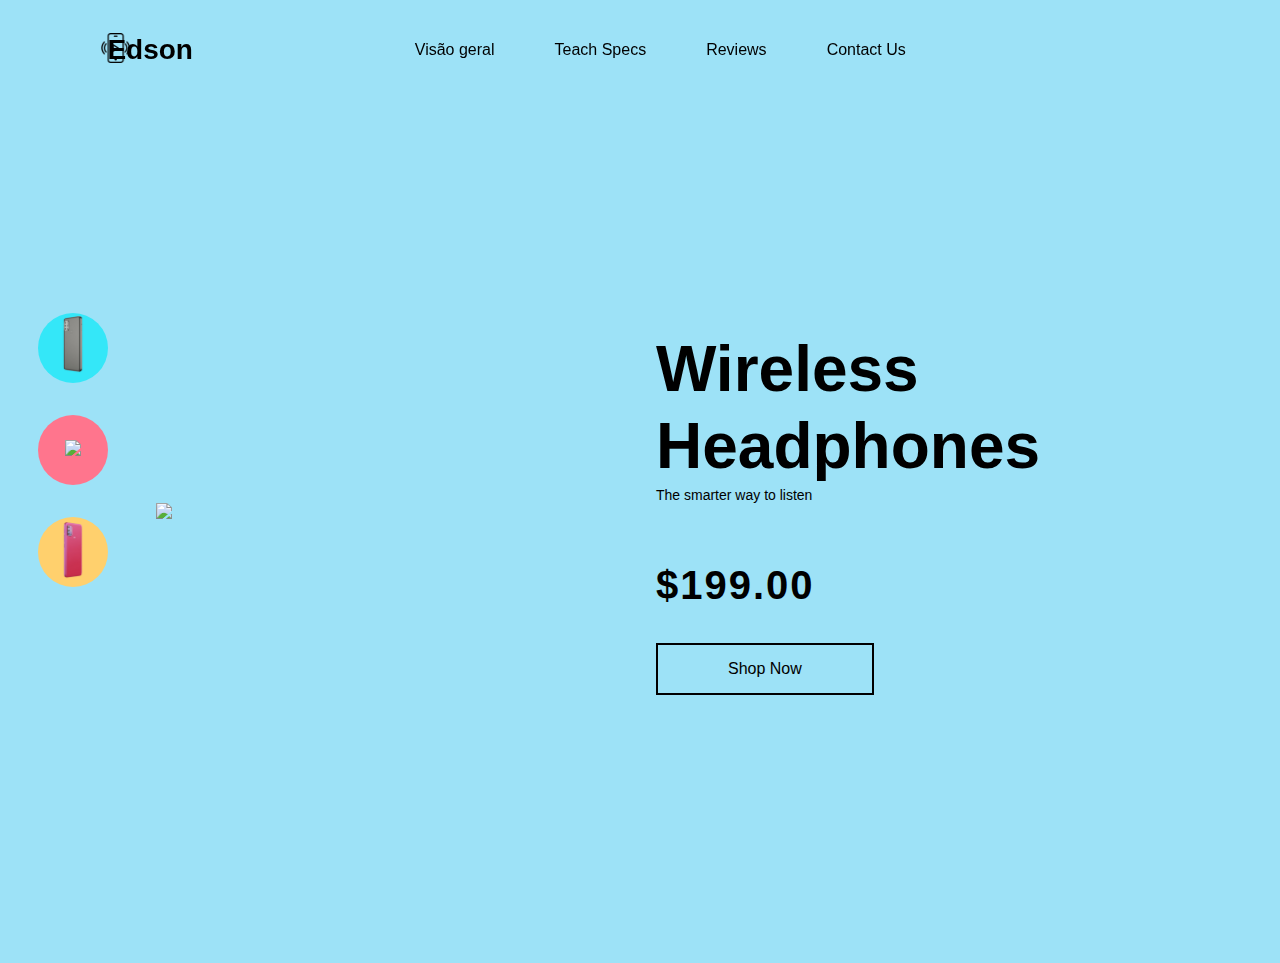
==== index.html @ 3ec997ce "projeto-integrador" ====
<!DOCTYPE html>
<html lang="pt-br">
<head>
    <meta charset="UTF-8">
    <meta http-equiv="X-UA-Compatible" content="IE=edge">
    <meta name="viewport" content="width=device-width, initial-scale=1.0">
    <title>Projeto Integrador </title>
    <link rel="stylesheet" href="style.css">
</head>
<body>
    <img src="img/smartphone.png" class="icon">
    <header>
        <a href="#" class="logo"><i class='bx bx-headphone'></i>Edson</a>

        <ul class="navegação">
            <li><a href="#">Visão geral</a></li>
            <li><a href="#">Teach Specs</a></li>
            <li><a href="#">Reviews</a></li>
            <li><a href="#">Contact Us</a></li>
        </ul><!--navegação-->

        <div class="header-icons">
            <i class='bx bx-cart'></i>
            <div id="menu"><i class='bx bx-menu'></i></div>
        </div><!--header-icons-->
    </header>

    <section class="home">
        <div class="home-img">
            <img src="product1.png" class="one">
        </div><!--home-img-->

        <div class="home-text">

            <h1>Wireless <br> Headphones</h1>
            <h5>The smarter way to listen</h5>
            <h3>$199.00</h3>
            <a href="#" class="btn">Shop Now</a>
            
        </div><!--home-text-->
    </section><!--home-->


    <div class="main">
        <div class="row">
            <li><img src="img/cel-cinza.png" onclick="slider('img/cel-cinza.png')"></li>
        </div><!--row-->

        <div class="row2">
            <li><img src="main2.png" onclick="slider('product2.png')"></li>
        </div><!--row2-->

        <div class="row3">
            <li><img src="img/cel-rosa.png" onclick="slider('img/cel-rosa.png')"></li>
        </div><!--row3-->
    </div><!--main-->





     
  
    <script>
        function slider (anything){
            document.querySelector ('.one') .src = anything;
        };

       let menu = document.querySelector ('#menu-icon');
       let navbar = document.querySelector ('.navbar');

       menu.onclick = () => {
        menu.classList.toggle ('bx-x');
        navbar.classList.toggle ('open');
       }
    </script>
    
</body>
</html>
---- style.css ----
*{
    margin: 0;
    padding: 0;
    box-sizing: border-box;
    font-family: 'Poppins', sans-serif;
    text-decoration: none;
    list-style: none;
}
.icon{
    width: 30px;
    margin-left: 100px;
    margin-top: 33px;
    display: flex;
}

:root{
    --bg-color:var(--bg-color) #82b6f7;
    --tex-color: #000000;
    --main-color: #34e7f8;
    --other-color: #000000;
    --h1-font: 4rem;
    --p-font: 1rem;
}


body{
    background-color:#9de2f7 ;
    color: var(--tex-color);
}



header{
    position: fixed;
    width: 100%;
    top: 0;
    right: 0;
    z-index: 1000;
    display: flex;
    align-items: center;
    justify-content: space-between;
    padding: 30px 8%;

}


.logo{
    display: flex;
    align-items: center;
    color: var(--tex-color);
    font-size: 28px;
    font-weight: bold;
}

.logo i{
    color: var(--main-color);
    font-size: 32px;
    margin-right: 5px;
}

.navegação{
    display: flex;
}

.navegação a{
    color: var(--other-color);
    font-size: var(--p-font);
    font-weight: 500;
    margin: 0 30px;
    transition: a .55s ease;
}

.navegação a:hover{
    color: var(--main-color);

}


.header-icons{
    display: flex;
    align-items: center;
}

#menu{
    font-size: 35px;
    color: var(--tex-color);
    z-index: 10001;
    cursor: pointer;
}

.header-icons i{
    margin-right: 25px;
    font-size: 28px;
    cursor: pointer;
    transition: all .5s ease;
}

.header-icons i:hover{
    transform: translateY(-5px);
    color: var(--main-color);
}


.section{

    padding: 0 15%;
}
.home{
    position: relative;
    height: 100vh;
    width: 100%;
    display: grid;
    grid-template-columns: repeat(2, 1fr);
    align-items: center;
    gap: 2rem;
}

.home-text h1{
    font-size: var(--h1-font);
    line-height: 1.2;
    margin-bottom: 2px;
}

.home-text h5{
    color: #000000;
    font-size: 14px;
    font-weight: 400;
    margin-bottom: 60px;
}

.home-text h3{
    font-size: 40px;
    font-weight: 700;
    letter-spacing: 2px;
    margin-bottom: 35px;
}


.home-img img{
    max-width: 100%;
    width: 28rem;
    height: auto;
    margin-left: 25%;
}


.btn{
    display: inline-block;
    padding: 15px 70px;
    font-size: 16px;
    font-weight: 500;
    background: transparent;
    border: solid 2px var(--tex-color);
    transition: all.55 ease;
    color: #000000;
}

.btn:hover{
    background: var(--tex-color);
    border: 2px solid var(--tex-color);
    color: #000000;
}

.main{
    position: absolute;
    top: 50%;
    left: 3%;
    transform: translateY(-50%);
    display: flex;
    flex-direction: column;
    justify-content: center;
    align-items: center;
    gap: 2rem;
}

.main li img{
    width: 30px;
    height: auto;
    max-width: 100%;
}

.row{
    background: var(--main-color);
    height: 70px;
    width: 70px;
    border-radius: 50%;
    justify-content: center;
    transition: all.55s ease;
    cursor: pointer;
    display: inline-flex;
}

.row:hover {
    transform: translateY(-8px);

}

.row2{
    background: #ff758d;
    height: 70px;
    width: 70px;
    border-radius: 50%;
    display: inline-flex;
    align-items: center;
    justify-content: center;
    transition: all.55s ease;
    cursor: pointer;
}

.row2:hover{
    transform: translateY(-8px);
}

.row3{
    background: #ffd06d;
    height: 70px;
    width: 70px;
    border-radius: 50%;
    display: inline-flex;
    align-items: center;
    justify-content: center;
    transition: all.55s ease;
    cursor: pointer;

}

.row3:hover{
    transform: translateY(-8px);
}
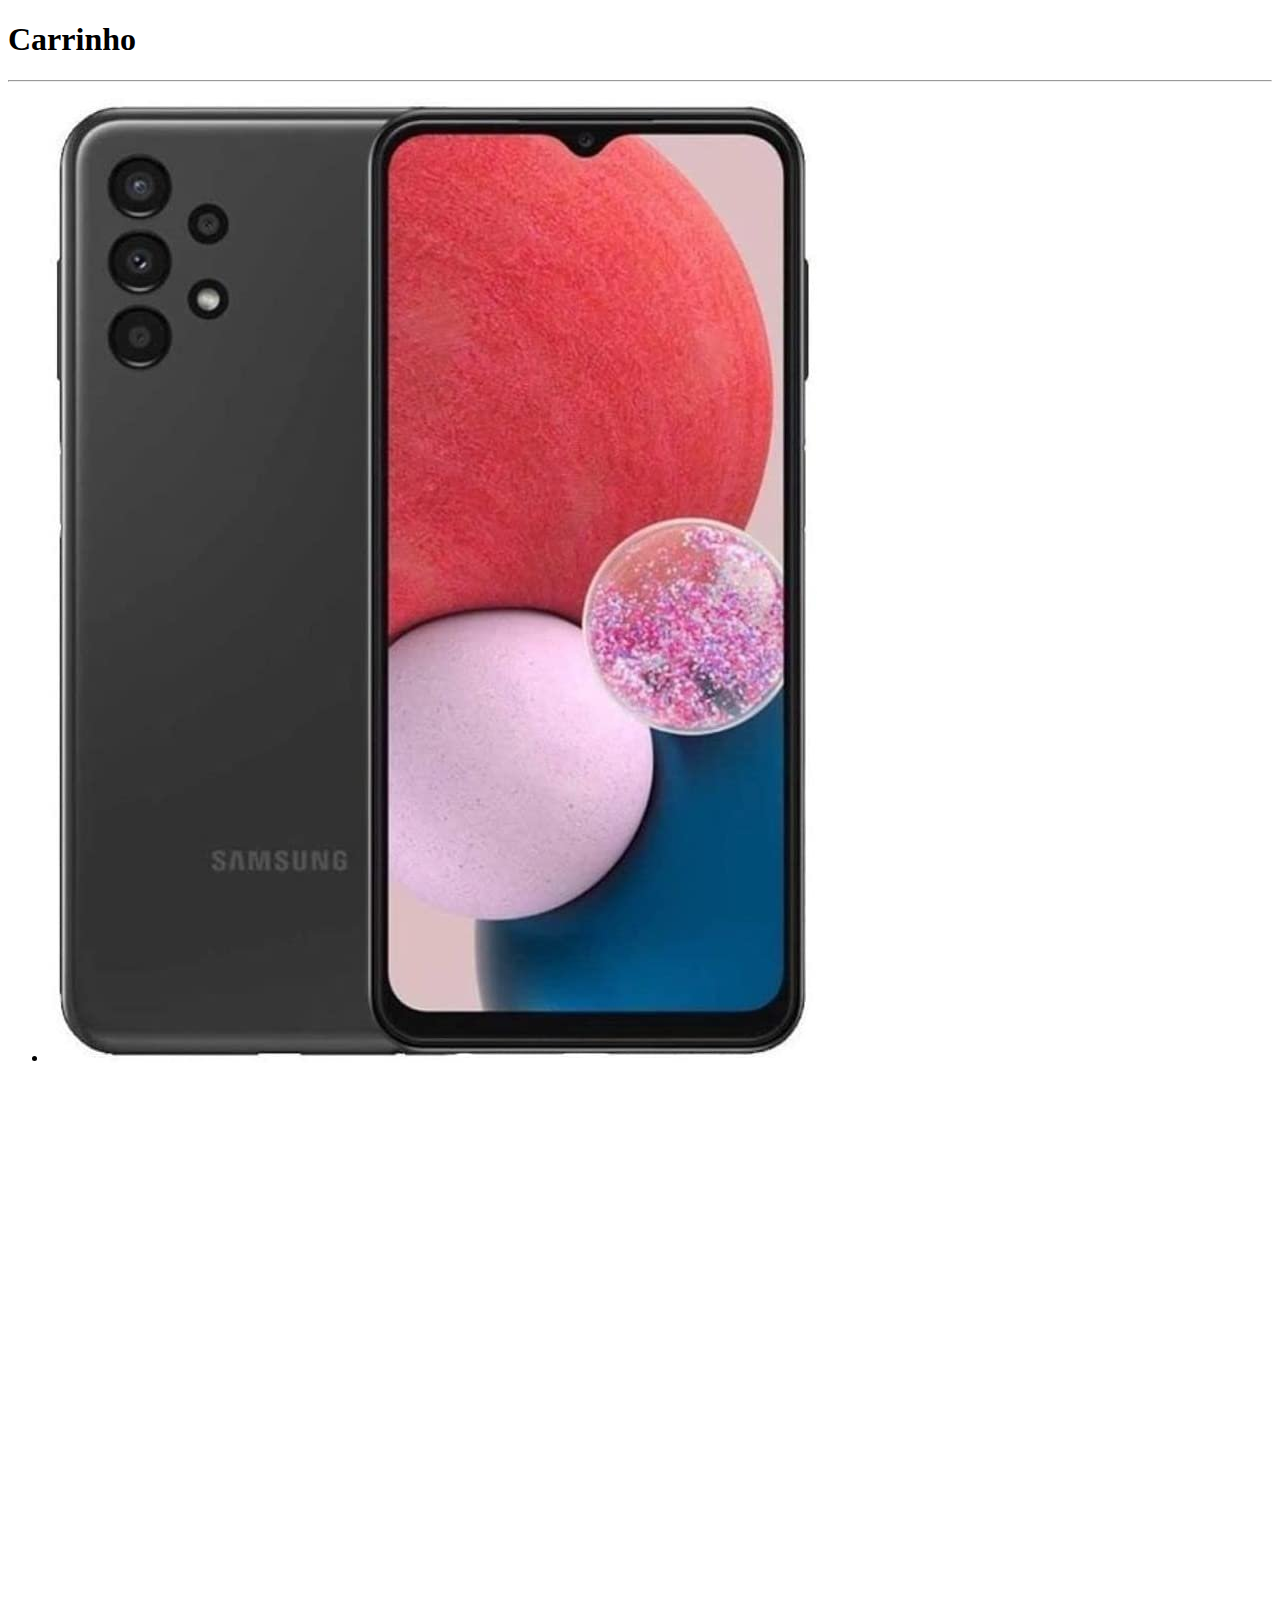
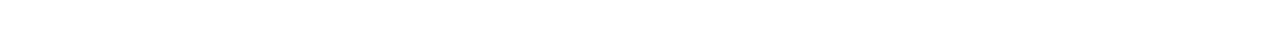
==== commit 05a53404: "continuação do projeto" ====
--- a/index.html
+++ b/index.html
@@ -1,79 +1,45 @@
 <!DOCTYPE html>
 <html lang="pt-br">
+
 <head>
-    <meta charset="UTF-8">
-    <meta http-equiv="X-UA-Compatible" content="IE=edge">
-    <meta name="viewport" content="width=device-width, initial-scale=1.0">
-    <title>Projeto Integrador </title>
-    <link rel="stylesheet" href="style.css">
-</head>
-<body>
-    <img src="img/smartphone.png" class="icon">
-    <header>
-        <a href="#" class="logo"><i class='bx bx-headphone'></i>Edson</a>
-
-        <ul class="navegação">
-            <li><a href="#">Visão geral</a></li>
-            <li><a href="#">Teach Specs</a></li>
-            <li><a href="#">Reviews</a></li>
-            <li><a href="#">Contact Us</a></li>
-        </ul><!--navegação-->
-
-        <div class="header-icons">
-            <i class='bx bx-cart'></i>
-            <div id="menu"><i class='bx bx-menu'></i></div>
-        </div><!--header-icons-->
-    </header>
-
-    <section class="home">
-        <div class="home-img">
-            <img src="product1.png" class="one">
-        </div><!--home-img-->
-
-        <div class="home-text">
-
-            <h1>Wireless <br> Headphones</h1>
-            <h5>The smarter way to listen</h5>
-            <h3>$199.00</h3>
-            <a href="#" class="btn">Shop Now</a>
-            
-        </div><!--home-text-->
-    </section><!--home-->
+    <meta charset="utf-8">
+    <meta name="viewport" content="width=device-width, initial-scale=1 ">
+    <link rel="stylesheet" href="/node_modules/bootstrap/dist/css/bootstrap.css">
+    <title>MobileMasters :: Carrinho </title>
 
 
-    <div class="main">
-        <div class="row">
-            <li><img src="img/cel-cinza.png" onclick="slider('img/cel-cinza.png')"></li>
-        </div><!--row-->
+</head>
 
-        <div class="row2">
-            <li><img src="main2.png" onclick="slider('product2.png')"></li>
-        </div><!--row2-->
+<body style="min-width:372px;">
+    <nav class="navbar navbar-expand-lg navbar-dark bg-danger bprder-bottom shadow-sm mb-3">
+    </nav>
+    <main>
+        <div class="container">
+            <h1>Carrinho</h1>
+            <hr>
+            <ul class="list-group mb-3">
+                <li class="list-group-item py-3">
+                    <div class="row g-3">
+                        <div class="col-4 col-md-3 col-lg-2">
+                            <a href="#">
+                                <img src="/img/cel-samsung.jpg" class="img-trumbnail">
+                            </a>
+                        </div>
+                    </div>
+                    <div>
 
-        <div class="row3">
-            <li><img src="img/cel-rosa.png" onclick="slider('img/cel-rosa.png')"></li>
-        </div><!--row3-->
-    </div><!--main-->
+                    </div>
+                    <div>
 
+                    </div>
+                </li>
+            </ul>
+        </div>
+    </main>
+<div style="height: 273px;" class="d-block d-md-none"></div>
+<div style="height: 153px;" class="d-none d-md-block d-lg-none"></div>
+<div style="height: 129px;" class="d-none d-lg-block"></div>
 
+</body>
 
-
-
-     
-  
-    <script>
-        function slider (anything){
-            document.querySelector ('.one') .src = anything;
-        };
-
-       let menu = document.querySelector ('#menu-icon');
-       let navbar = document.querySelector ('.navbar');
-
-       menu.onclick = () => {
-        menu.classList.toggle ('bx-x');
-        navbar.classList.toggle ('open');
-       }
-    </script>
-    
-</body>
 </html>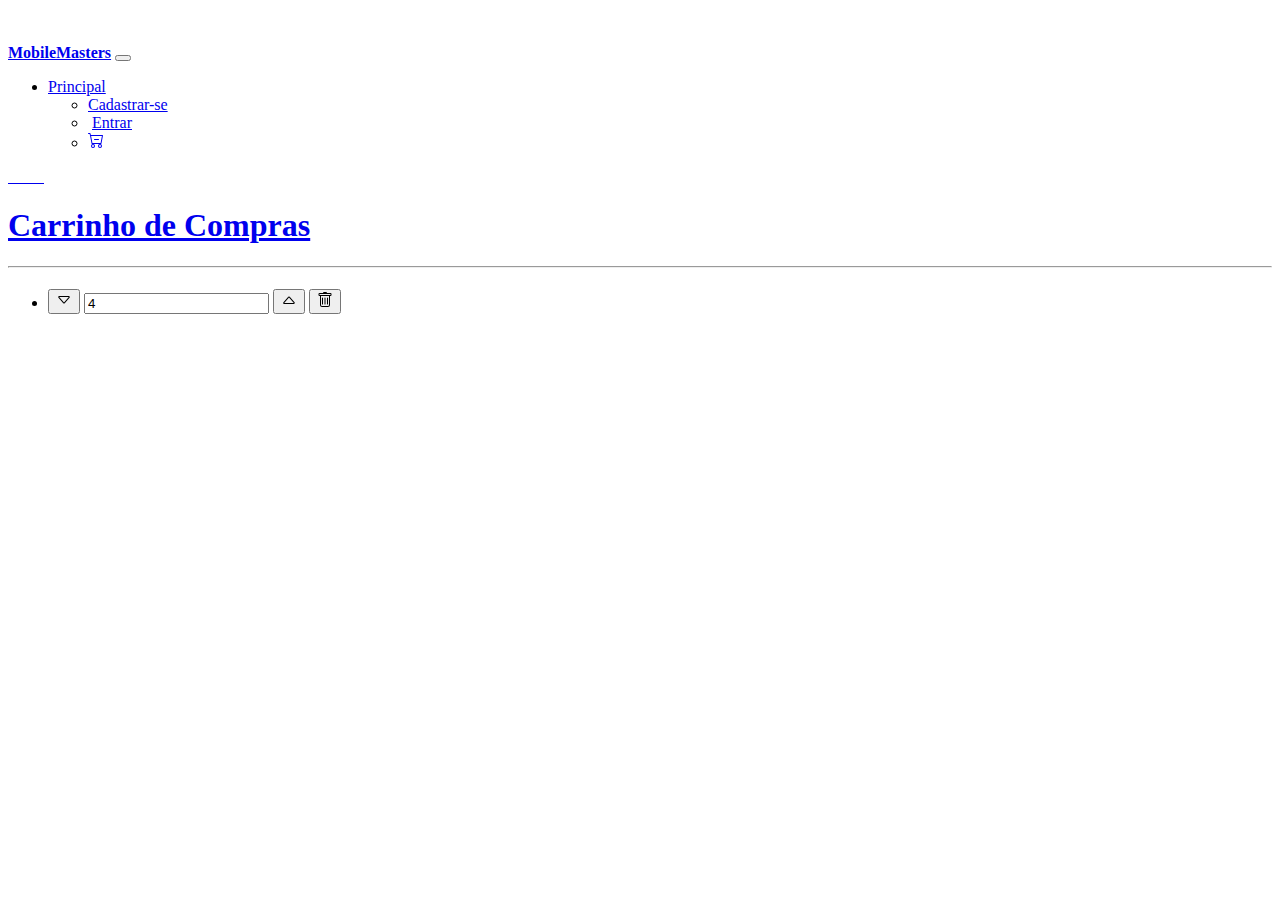
==== commit 8d420772: "continuação" ====
--- a/index.html
+++ b/index.html
@@ -1,45 +1,104 @@
-<!DOCTYPE html>
+<!doctype html>
+
 <html lang="pt-br">
 
-<head>
-    <meta charset="utf-8">
-    <meta name="viewport" content="width=device-width, initial-scale=1 ">
-    <link rel="stylesheet" href="/node_modules/bootstrap/dist/css/bootstrap.css">
-    <title>MobileMasters :: Carrinho </title>
 
 
+<head>
+     
+    <meta charset="utf-8">  
+    <meta name="viewport" content="width=device-width, initial-scale=1">
+    <link href="https://cdn.jsdelivr.net/npm/bootstrap@5.3.0-alpha3/dist/css/bootstrap.min.css" rel="stylesheet"
+        integrity="sha384-KK94CHFLLe+nY2dmCWGMq91rCGa5gtU4mk92HdvYe+M/SXH301p5ILy+dN9+nJOZ" crossorigin="anonymous">
+    <link rel="shortcut icon" href="img/banana-favicon.png" type="image/x-icon">
+         <title>Carrinho de Compras</title>
 </head>
 
 <body style="min-width:372px;">
-    <nav class="navbar navbar-expand-lg navbar-dark bg-danger bprder-bottom shadow-sm mb-3">
+         <nav class="navbar navbar-expand-lg navbar-dark bg-danger border-bottom shadow-sm mb-3">
+                  <div class="container">
+            <a href="#" class="navbar-brand"><strong>MobileMasters</strong></a>
+            <button class="navbar-toggler" type="button" data-bs-toggle="collapse" data-bs-target=".navbar-collapse">
+                <span class="navbar-toggler-icon"></span>
+            </button>
+            <div class="navbar-collapse collapse">
+                <ul class="navbar-nav flex-grow-1">
+                    <li class="nav-item">
+                        <a href="index.php" class="nav-link text-white">Principal</a>
+                    </li>
+                    <div class="align-self-end">
+                        <ul class="navbar-nav">
+                            <li class="nav-item">
+                                <a href="#" class="nav-link text-white">Cadastrar-se</a>
+                            </li>
+                            <li class="nav-item">
+                                 <a href="#" class="nav-link text-white">Entrar</a>
+                            </li>
+                            <li class="nav-item">
+                                <a href="#" class="nav-link text-white">
+                                    <svg xmlns="http://www.w3.org/2000/svg" width="16" height="16" fill="currentColor"
+                                        class="bi bi-cart-dash text-whitgh" viewBox="0 0 16 16">
+                                        <path d="M6.5 7a.5.5 0 0 0 0 1h4a.5.5 0 0 0 0-1h-4z" />
+                                        <path
+                                            d="M.5 1a.5.5 0 0 0 0 1h1.11l.401 1.607 1.498 7.985A.5.5 0 0 0 4 12h1a2 2 0 1 0 0 4 2 2 0 0 0 0-4h7a2 2 0 1 0 0 4 2 2 0 0 0 0-4h1a.5.5 0 0 0 .491-.408l1.5-8A.5.5 0 0 0 14.5 3H2.89l-.405-1.621A.5.5 0 0 0 2 1H.5zm3.915 10L3.102 4h10.796l-1.313 7h-8.17zM6 14a1 1 0 1 1-2 0 1 1 0 0 1 2 0zm7 0a1 1 0 1 1-2 0 1 1 0 0 1 2 0z" />
+                                    </svg>
+                            </li>
+                        </ul>
+                    </div>
+            </div>
+        </div>
     </nav>
     <main>
-        <div class="container">
-            <h1>Carrinho</h1>
+
+                  <div class="container">
+            <h1>Carrinho de Compras</h1>
             <hr>
             <ul class="list-group mb-3">
                 <li class="list-group-item py-3">
+
                     <div class="row g-3">
-                        <div class="col-4 col-md-3 col-lg-2">
-                            <a href="#">
-                                <img src="/img/cel-samsung.jpg" class="img-trumbnail">
-                            </a>
+
+                        <div class="col-4 col-md-3 col-lg-2"></div>
+                    </div>
+
+                    <div class="col-8 col-md-9 col-lg-7 col-xl-8 text-left align-self-center">
+
+                        <h4 class="text-decoration-none text-danger">
+                            <b><a href="" class="text-decoration-none text-danger"></a></b>
+                        </h4>
+                    </div>
+                    <div
+                        class="col-6 offset-6 col-sm-6 col-md-4 offset-md-8 col-lg-3 offset-lg-0 col-xl-2 align-self-center mt-3">
+
+                        <div class="input-group">
+
+                            <button type="button" class="btn btn-outline-dark btn-sm">
+                                <svg xmlns="http://www.w3.org/2000/svg" width="16" height="16" fill="currentColor"
+                                    class="bi bi-caret-down" viewBox="0 0 16 16">
+                                    <path
+                                        d="M3.204 5h9.592L8 10.481 3.204 5zm-.753.659 4.796 5.48a1 1 0 0 0 1.506 0l4.796-5.48c.566-.647.106-1.659-.753-1.659H3.204a1 1 0 0 0-.753 1.659z" />
+                                </svg>
+                            </button>
+                            <input type="text" class="form-control text-center border-dark" value="4">
+                            <button type="button" class="btn btn-outline-dark btn-sm">
+                                <svg xmlns="http://www.w3.org/2000/svg" width="16" height="16" fill="currentColor"
+                                    class="bi bi-caret-up" viewBox="0 0 16 16">
+                                    <path
+                                        d="M3.204 11h9.592L8 5.519 3.204 11zm-.753-.659 4.796-5.48a1 1 0 0 1 1.506 0l4.796 5.48c.566.647.106 1.659-.753 1.659H3.204a1 1 0 0 1-.753-1.659z" />
+                                </svg>
+                            </button>
+                            <button type="button" class="btn btn-outline-danger btn-sm">
+
+                                <svg xmlns="http://www.w3.org/2000/svg" width="16" height="16" fill="currentColor"
+                                    class="bi bi-trash " viewBox="0 0 16 16">
+                                    <path
+                                        d="M5.5 5.5A.5.5 0 0 1 6 6v6a.5.5 0 0 1-1 0V6a.5.5 0 0 1 .5-.5Zm2.5 0a.5.5 0 0 1 .5.5v6a.5.5 0 0 1-1 0V6a.5.5 0 0 1 .5-.5Zm3 .5a.5.5 0 0 0-1 0v6a.5.5 0 0 0 1 0V6Z" />
+                                    <path
+                                        d="M14.5 3a1 1 0 0 1-1 1H13v9a2 2 0 0 1-2 2H5a2 2 0 0 1-2-2V4h-.5a1 1 0 0 1-1-1V2a1 1 0 0 1 1-1H6a1 1 0 0 1 1-1h2a1 1 0 0 1 1 1h3.5a1 1 0 0 1 1 1v1ZM4.118 4 4 4.059V13a1 1 0 0 0 1 1h6a1 1 0 0 0 1-1V4.059L11.882 4H4.118ZM2.5 3h11V2h-11v1Z" />
+
+                                </svg>
                         </div>
                     </div>
-                    <div>
-
-                    </div>
-                    <div>
-
-                    </div>
-                </li>
-            </ul>
-        </div>
-    </main>
-<div style="height: 273px;" class="d-block d-md-none"></div>
-<div style="height: 153px;" class="d-none d-md-block d-lg-none"></div>
-<div style="height: 129px;" class="d-none d-lg-block"></div>
-
 </body>
 
 </html>